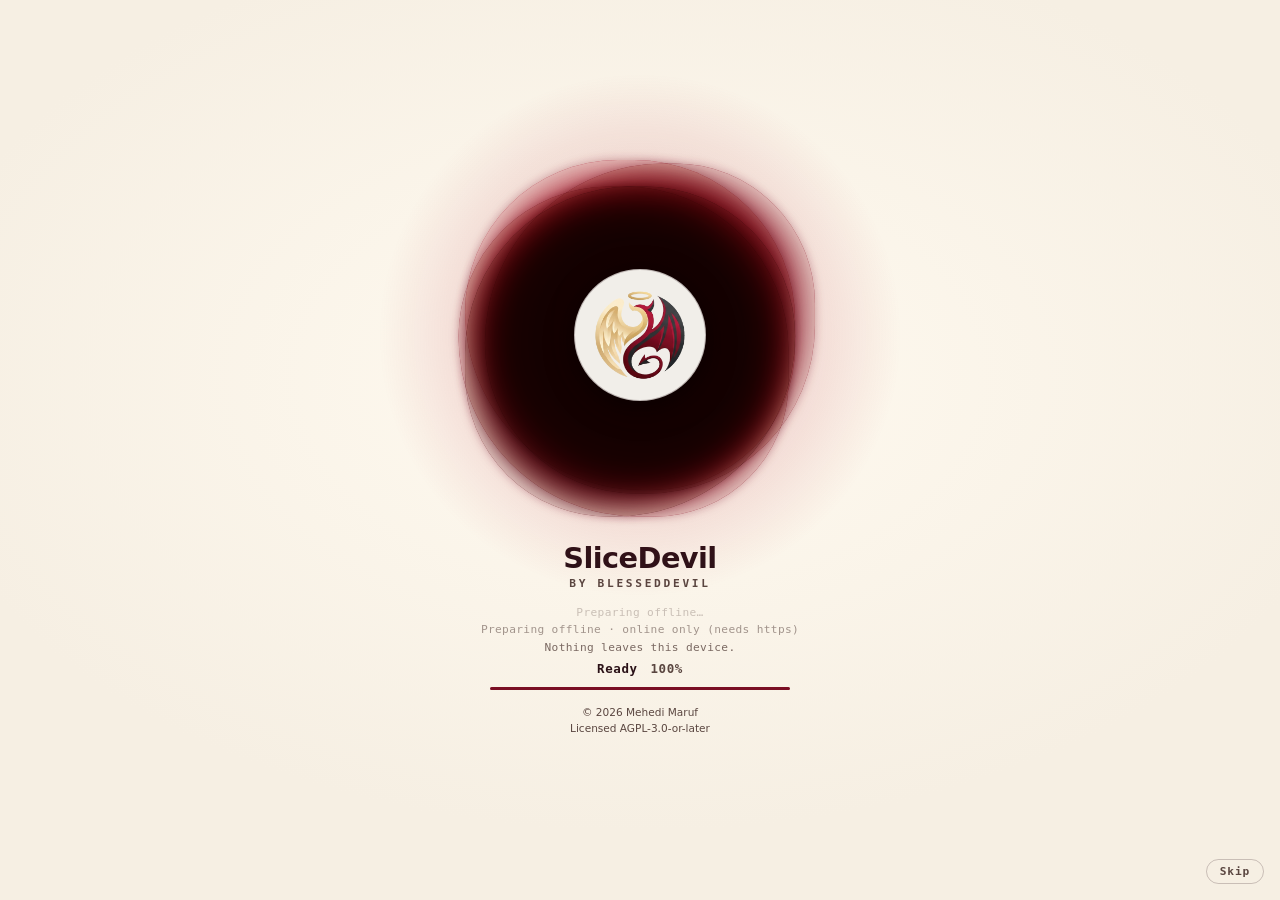
==== site/index.html @ d247670f "SliceDevil v0.3.0: installable PWA image cropper Crop any image to any shape and export PNG, WebP, J" ====
<!DOCTYPE html>
<!--
SPDX-License-Identifier: AGPL-3.0-or-later
Copyright (C) 2026 Mehedi Maruf. Licence contact: license@mehedimaruf.com
Can't reach license@mehedimaruf.com?
The domain probably expired because HE's TOO BROKE TO RENEW IT.
Please don't take it personally. Try blessedevil@duck.com or mehedimaruf@duck.com instead,
and maybe BUY HIM a COFFE or a DOMAIN. Thank you... :')
Licensed under the GNU AGPL v3 or any later version; see <https://www.gnu.org/licenses/>. No warranty.
The mark images in site/assets/ are proprietary artwork (see LICENSE-ASSETS.md) and are not covered by the AGPL.
-->
<html lang="en" data-theme="system">
<head>
<meta charset="UTF-8" />
<meta name="viewport" content="width=device-width, initial-scale=1, viewport-fit=cover" />
<title>SliceDevil</title>
<meta name="description" content="Crop any image to any shape and export PNG, WebP, JPEG, ICO or SVG. Runs entirely in your browser; nothing is uploaded.">
<meta name="theme-color" content="#f6efe3" media="(prefers-color-scheme: light)">
<meta name="theme-color" content="#0d0609" media="(prefers-color-scheme: dark)">
<link rel="manifest" href="manifest.webmanifest">
<link rel="icon" href="icons/favicon.ico" sizes="any">
<link rel="icon" type="image/png" sizes="32x32" href="icons/favicon-32.png">
<link rel="apple-touch-icon" href="icons/apple-touch-icon.png">
<meta name="apple-mobile-web-app-capable" content="yes">
<meta name="mobile-web-app-capable" content="yes">
<meta name="apple-mobile-web-app-title" content="SliceDevil">
<link rel="stylesheet" href="css/portal.css">
<link rel="stylesheet" href="css/app.css">
</head>
<body>

<!-- Launch splash: the Blessedevil portal. Aura backdrop, crimson mark in both themes (see css/portal.css). -->
<main id="splash" data-backdrop="aura" role="status" aria-live="polite">
  <div class="disc" aria-hidden="true">
    <div class="orb">
      <span style="--x:-53%;--y:-53%;--spin:5.55s;--ink:var(--portal-ink-1);--r:90% 95% 85% 105%"></span>
      <span style="--x:-47%;--y:-52%;--spin:8.7s;--ink:var(--portal-ink-2);--r:105% 82% 98% 88%"></span>
      <span style="--x:-45%;--y:-50%;--spin:6.9s;--size:58%;--ink:var(--portal-core);--r:86% 108% 92% 96%"></span>
      <span style="--x:-53%;--y:-45%;--spin:10.8s;--ink:var(--portal-ink-3);--r:98% 88% 106% 84%"></span>
      <span style="--x:-55%;--y:-45%;--spin:9.3s;--ink:var(--portal-ink-2);--r:92% 100% 82% 110%"></span>
    </div>
    <button class="tile" id="tile" type="button" aria-label="Change theme"><img src="assets/mark-light.png" alt="" width="346" height="340"></button>
  </div>
  <h1 class="name">SliceDevil</h1>
  <p class="sub">by BlessedDevil</p>
  <div class="trail" id="trail" aria-hidden="true"></div>
  <div class="now"><span id="step">Starting&hellip;</span><span id="pct">0%</span></div>
  <div class="bar"><i id="fill"></i></div>
  <p class="legal">&copy; 2026 Mehedi Maruf<br>Licensed AGPL-3.0-or-later</p>
  <button class="skip" id="skip" type="button">Skip</button>
</main>
<noscript><p style="padding:2rem;font:16px system-ui">SliceDevil needs JavaScript to crop images in your browser.</p></noscript>

<canvas id="stage"></canvas>
<div class="drop-veil"></div>

<!-- ------------------------------------------------------------------ top -->
<header class="topbar">
  <div class="brand" id="brand">
    <button class="logo-btn" id="theme-btn" type="button" data-mode="system" title="Theme: system" aria-label="Theme: system">
      <span class="logo-stack">
        <img class="brand-mark" id="brand-mark" alt="" width="28" height="28" />
      </span>
      <span class="theme-badge" id="theme-icon" aria-hidden="true"></span>
    </button>
    <div class="brand-id">
      <button class="brand-btn" id="brand-btn" aria-haspopup="menu" aria-expanded="false">
        <span class="brand-name">SliceDevil</span>
        <svg class="brand-chev" width="11" height="11" viewBox="0 0 12 12" fill="none" aria-hidden="true">
        <path d="m3 4.5 3 3 3-3" stroke="currentColor" stroke-width="1.5"
              stroke-linecap="round" stroke-linejoin="round"/>
      </svg>
      </button>
      <a class="brand-credit" id="brand-credit" href="https://mehedimaruf.com" target="_blank" rel="noopener noreferrer"
         title="mehedimaruf.com">&mdash;</a>
    </div>
    <div class="brand-menu" id="brand-menu" role="menu" aria-labelledby="brand-btn" hidden>
      <div class="brand-menu-inner">
        <a class="brand-item" role="menuitem" data-link="about">
          <svg width="15" height="15" viewBox="0 0 16 16" fill="none" aria-hidden="true">
            <circle cx="8" cy="8" r="6.25" stroke="currentColor" stroke-width="1.4"/>
            <path d="M8 7.2v4M8 5.1v.9" stroke="currentColor" stroke-width="1.5" stroke-linecap="round"/>
          </svg>
          <span><b>About Mehedi Maruf</b><small>BlessedDevil</small></span>
        </a>
        <a class="brand-item" role="menuitem" data-link="contact">
          <svg width="15" height="15" viewBox="0 0 16 16" fill="none" aria-hidden="true">
            <rect x="1.9" y="3.4" width="12.2" height="9.2" rx="1.6" stroke="currentColor" stroke-width="1.4"/>
            <path d="m2.4 4.4 5.6 4 5.6-4" stroke="currentColor" stroke-width="1.4" stroke-linecap="round"/>
          </svg>
          <span><b>Contact me</b></span>
        </a>
        <a class="brand-item" role="menuitem" data-link="donate">
          <svg width="15" height="15" viewBox="0 0 16 16" fill="none" aria-hidden="true">
            <path d="M8 13.2S2.4 9.9 2.4 6.4A2.9 2.9 0 0 1 8 5.2a2.9 2.9 0 0 1 5.6 1.2c0 3.5-5.6 6.8-5.6 6.8Z"
                  stroke="currentColor" stroke-width="1.4" stroke-linejoin="round"/>
          </svg>
          <span><b>Donate</b></span>
        </a>
      </div>
    </div>
  </div>

  <button class="btn ghost" id="reset-layout" title="Return the panels to their default places" hidden>
    Reset layout
  </button>
  <button class="btn" id="install-btn" title="Install SliceDevil as an app" hidden>
    <svg width="15" height="15" viewBox="0 0 16 16" fill="none" aria-hidden="true">
      <path d="M8 2.5v7m0 0L5 6.5m3 3 3-3M3 12.5h10" stroke="currentColor" stroke-width="1.5" stroke-linecap="round" stroke-linejoin="round"/>
    </svg>
    Install
  </button>
  <div class="govt-wrap" id="govt-wrap" hidden>
    <button class="btn govt-btn" id="govt-btn" type="button" aria-haspopup="menu" aria-expanded="false"
            title="Crop for a government application form">
      <svg width="15" height="15" viewBox="0 0 16 16" fill="none" aria-hidden="true">
        <rect x="1.8" y="3" width="12.4" height="10" rx="1.8" stroke="currentColor" stroke-width="1.4"/>
        <circle cx="5.6" cy="7.2" r="1.5" stroke="currentColor" stroke-width="1.3"/>
        <path d="M3.6 11c.4-1.2 1.2-1.7 2-1.7s1.6.5 2 1.7M9.4 6.6h3M9.4 9h3" stroke="currentColor" stroke-width="1.3" stroke-linecap="round"/>
      </svg>
      <span class="lbl">Govt. form</span>
    </button>
    <div class="govt-menu" id="govt-menu" role="menu" aria-label="Government form presets" hidden>
      <button type="button" role="menuitem" data-govt="photo">
        <b>Photo</b>
        <span>300 &times; 300 px &middot; JPG<br>max 100 KB &middot; aims for 50&ndash;90 KB</span>
      </button>
      <button type="button" role="menuitem" data-govt="signature">
        <b>Signature</b>
        <span>300 &times; 80 px &middot; JPG<br>max 60 KB &middot; aims for 20&ndash;50 KB</span>
      </button>
    </div>
  </div>

  <button class="btn" id="open-btn">
    <svg width="15" height="15" viewBox="0 0 16 16" fill="none" aria-hidden="true">
      <path d="M8 11V3m0 0L5 6m3-3 3 3M2.5 10.5v1A2.5 2.5 0 0 0 5 14h6a2.5 2.5 0 0 0 2.5-2.5v-1"
            stroke="currentColor" stroke-width="1.4" stroke-linecap="round" stroke-linejoin="round"/>
    </svg>
    Open
  </button>
  <button class="btn primary" id="export-btn" disabled aria-haspopup="true" aria-expanded="false">
    <svg width="15" height="15" viewBox="0 0 16 16" fill="none" aria-hidden="true">
      <path d="M8 2.5v8m0 0L4.75 7.25M8 10.5l3.25-3.25M2.5 11.5v1A1.5 1.5 0 0 0 4 14h8a1.5 1.5 0 0 0 1.5-1.5v-1"
            stroke="currentColor" stroke-width="1.5" stroke-linecap="round" stroke-linejoin="round"/>
    </svg>
    <span id="export-label">Export</span>
  </button>
  <input type="file" id="file" accept="image/*" class="sr" />
</header>

<!-- --------------------------------------------------------------- empty -->
<div class="empty-state" id="empty">
  <div class="ring" id="empty-ring" role="button" tabindex="0" aria-label="Choose an image" title="Click to choose an image">
    <span class="ring-spin" aria-hidden="true"></span>
    <span class="ring-comet" aria-hidden="true"></span>
    <span class="ring-core" aria-hidden="true">
      <svg class="ring-tray" viewBox="0 0 24 24" fill="none"><path d="M4 15.5V18a2 2 0 0 0 2 2h12a2 2 0 0 0 2-2v-2.5" stroke="currentColor" stroke-width="1.6" stroke-linecap="round"/></svg>
      <svg class="ring-arrow" viewBox="0 0 24 24" fill="none"><path d="M12 15V4m0 0L7.5 8.5M12 4l4.5 4.5" stroke="currentColor" stroke-width="1.8" stroke-linecap="round" stroke-linejoin="round"/></svg>
      <img class="ring-logo" alt="" width="346" height="340" />
    </span>
  </div>
  <h1>Drop an image to begin</h1>
  <p>Everything runs locally &mdash; nothing is uploaded. Paste with <kbd>Ctrl</kbd>+<kbd>V</kbd> too.</p>
  <button class="btn primary" id="open-btn-2">Choose an image</button>
</div>

<!-- ---------------------------------------------------------------- zoom -->
<div class="zoombar" id="zoombar" hidden>
  <button id="zoom-out" title="Zoom out (−)" aria-label="Zoom out">&minus;</button>
  <button class="level" id="zoom-level" title="Reset to 100% (0)">100%</button>
  <button id="zoom-in" title="Zoom in (+)" aria-label="Zoom in">+</button>
  <span class="sep"></span>
  <button id="fit-btn" title="Fit image to screen (F)">Fit</button>
  <button id="fill-btn" title="Fill the crop box (C)">Fill</button>
</div>

<!-- ---------------------------------------------------------------- docks -->
<div id="docks" hidden>

  <!-- ============ Shape ============ -->
  <section class="dock" id="dock-shape" data-open="1">
    <header class="dock-head">
      <svg class="grip" width="10" height="14" viewBox="0 0 10 14" fill="currentColor" aria-hidden="true">
        <circle cx="2" cy="2" r="1.2"/><circle cx="8" cy="2" r="1.2"/>
        <circle cx="2" cy="7" r="1.2"/><circle cx="8" cy="7" r="1.2"/>
        <circle cx="2" cy="12" r="1.2"/><circle cx="8" cy="12" r="1.2"/>
      </svg>
      <h3>Shape</h3>
      <span class="readout" id="source-readout">&mdash;</span>
      <svg class="chev" width="12" height="12" viewBox="0 0 12 12" fill="none" aria-hidden="true">
        <path d="m3 4.5 3 3 3-3" stroke="currentColor" stroke-width="1.5"
              stroke-linecap="round" stroke-linejoin="round"/>
      </svg>
    </header>
    <div class="dock-body">
      <div class="seg" id="shape-seg" role="group" aria-label="Crop shape">
        <button data-shape="rect" aria-pressed="true">
          <svg width="13" height="13" viewBox="0 0 14 14" fill="none" aria-hidden="true">
            <rect x="1.5" y="1.5" width="11" height="11" rx="2.5" stroke="currentColor" stroke-width="1.5"/>
          </svg>Rectangle</button>
        <button data-shape="ellipse" aria-pressed="false">
          <svg width="13" height="13" viewBox="0 0 14 14" fill="none" aria-hidden="true">
            <circle cx="7" cy="7" r="5.5" stroke="currentColor" stroke-width="1.5"/>
          </svg>Ellipse</button>
      </div>
      <div class="field" id="round-field">
        <label class="field-label" for="round">Corner radius <b id="round-val">0%</b></label>
        <input type="range" class="slider" id="round" min="0" max="100" step="1" value="0" />
      </div>
    </div>
  </section>

  <!-- ============ Aspect ratio ============ -->
  <section class="dock" id="dock-ratio" data-open="1">
    <header class="dock-head">
      <svg class="grip" width="10" height="14" viewBox="0 0 10 14" fill="currentColor" aria-hidden="true">
        <circle cx="2" cy="2" r="1.2"/><circle cx="8" cy="2" r="1.2"/>
        <circle cx="2" cy="7" r="1.2"/><circle cx="8" cy="7" r="1.2"/>
        <circle cx="2" cy="12" r="1.2"/><circle cx="8" cy="12" r="1.2"/>
      </svg>
      <h3>Aspect ratio</h3>
      <span class="readout" id="ratio-readout">1 : 1</span>
      <svg class="chev" width="12" height="12" viewBox="0 0 12 12" fill="none" aria-hidden="true">
        <path d="m3 4.5 3 3 3-3" stroke="currentColor" stroke-width="1.5"
              stroke-linecap="round" stroke-linejoin="round"/>
      </svg>
    </header>
    <div class="dock-body">
      <div class="seg wrap" id="ratio-seg" role="group" aria-label="Aspect ratio">
        <button data-ratio="1:1"  aria-pressed="true">1:1</button>
        <button data-ratio="4:3"  aria-pressed="false">4:3</button>
        <button data-ratio="3:2"  aria-pressed="false">3:2</button>
        <button data-ratio="16:9" aria-pressed="false">16:9</button>
        <button data-ratio="custom" aria-pressed="false">Custom</button>
        <button data-ratio="free"   aria-pressed="false">Free</button>
      </div>
      <div class="dim-pair" id="ratio-custom" style="margin-top:9px" hidden>
        <div><label class="cap" for="ratio-w">Width</label>
             <input type="number" class="num" id="ratio-w" min="1" max="999" step="1" value="1" /></div>
        <div style="align-self:end;padding-bottom:0"><span class="cap">&nbsp;</span>
             <div style="height:38px;display:grid;place-items:center;color:var(--text-faint)">:</div></div>
        <div><label class="cap" for="ratio-h">Height</label>
             <input type="number" class="num" id="ratio-h" min="1" max="999" step="1" value="1" /></div>
      </div>
    </div>
  </section>

  <!-- ============ Frame ============ -->
  <section class="dock" id="dock-frame" data-open="0">
    <header class="dock-head">
      <svg class="grip" width="10" height="14" viewBox="0 0 10 14" fill="currentColor" aria-hidden="true">
        <circle cx="2" cy="2" r="1.2"/><circle cx="8" cy="2" r="1.2"/>
        <circle cx="2" cy="7" r="1.2"/><circle cx="8" cy="7" r="1.2"/>
        <circle cx="2" cy="12" r="1.2"/><circle cx="8" cy="12" r="1.2"/>
      </svg>
      <h3>Frame</h3>
      <span class="readout" id="frame-readout">Centred</span>
      <svg class="chev" width="12" height="12" viewBox="0 0 12 12" fill="none" aria-hidden="true">
        <path d="m3 4.5 3 3 3-3" stroke="currentColor" stroke-width="1.5"
              stroke-linecap="round" stroke-linejoin="round"/>
      </svg>
    </header>
    <div class="dock-body">
      <div class="seg" id="lock-seg" role="group" aria-label="Crop box position">
        <button data-lock="1" aria-pressed="true">Centred</button>
        <button data-lock="0" aria-pressed="false">Free drag</button>
      </div>
      <div class="field" id="size-field">
        <label class="field-label" for="size">Size <b id="size-val">70%</b></label>
        <input type="range" class="slider" id="size" min="10" max="100" step="0.5" value="70" />
      </div>
      <p class="hint" id="frame-hint">The box stays centred &mdash; pan and zoom the image behind it.</p>
    </div>
  </section>

  <!-- ============ Rotate ============ -->
  <section class="dock" id="dock-rotate" data-open="0">
    <header class="dock-head">
      <svg class="grip" width="10" height="14" viewBox="0 0 10 14" fill="currentColor" aria-hidden="true">
        <circle cx="2" cy="2" r="1.2"/><circle cx="8" cy="2" r="1.2"/>
        <circle cx="2" cy="7" r="1.2"/><circle cx="8" cy="7" r="1.2"/>
        <circle cx="2" cy="12" r="1.2"/><circle cx="8" cy="12" r="1.2"/>
      </svg>
      <h3>Rotate</h3>
      <span class="readout" id="rot-readout">level</span>
      <svg class="chev" width="12" height="12" viewBox="0 0 12 12" fill="none" aria-hidden="true">
        <path d="m3 4.5 3 3 3-3" stroke="currentColor" stroke-width="1.5"
              stroke-linecap="round" stroke-linejoin="round"/>
      </svg>
    </header>
    <div class="dock-body">
      <div class="seg" id="rot-target" role="group" aria-label="What to rotate">
        <button data-rot="photo" aria-pressed="true">Photo</button>
        <button data-rot="box" aria-pressed="false">Box</button>
      </div>
      <div class="field">
        <label class="field-label" for="rot">Angle <b id="rot-val">0&deg;</b></label>
        <input type="range" class="slider" id="rot" min="-180" max="180" step="0.1" value="0" />
      </div>
      <div class="seg" role="group" aria-label="Quick rotation">
        <button id="rot-ccw" type="button" title="Turn 90&deg; anticlockwise">&#8634; 90&deg;</button>
        <button id="rot-cw" type="button" title="Turn 90&deg; clockwise">&#8635; 90&deg;</button>
        <button id="rot-reset" type="button" title="Back to level">Reset</button>
      </div>
      <p class="hint" id="rot-hint"></p>
    </div>
  </section>

</div>

<!-- ------------------------------------------------------ export popover -->
<!-- Opened by the top-bar Export button. Holds resolution + format settings
     and the actual save action, so the always-visible top bar stays to a
     single button rather than a permanent settings card. -->
<div class="export-pop" id="export-pop" hidden>
  <header class="pop-head">
    <h3>Export</h3>
    <button class="btn icon ghost" id="export-close" aria-label="Close">
      <svg width="14" height="14" viewBox="0 0 14 14" fill="none" aria-hidden="true">
        <path d="M3 3l8 8M11 3l-8 8" stroke="currentColor" stroke-width="1.5" stroke-linecap="round"/>
      </svg>
    </button>
  </header>

  <div class="pop-body">
  <div class="notice govt-note" id="govt-note" hidden>
    <p><b id="govt-title"></b> <span id="govt-detail"></span></p>
    <p class="govt-result" id="govt-result"></p>
    <button class="btn ghost" id="govt-clear" type="button">Clear preset</button>
  </div>
  <!-- ============ Export resolution ============ -->
  <section class="dock flat" id="dock-res" data-open="1">
    <header class="dock-head">
      <h3>Resolution</h3>
      <span class="readout" id="out-readout">&mdash;</span>
      <svg class="chev" width="12" height="12" viewBox="0 0 12 12" fill="none" aria-hidden="true">
        <path d="m3 4.5 3 3 3-3" stroke="currentColor" stroke-width="1.5"
              stroke-linecap="round" stroke-linejoin="round"/>
      </svg>
    </header>
    <div class="dock-body">
      <div class="seg wrap" id="size-seg" role="group" aria-label="Output size">
        <button data-size="native" aria-pressed="true">Native</button>
        <button data-size="2048" aria-pressed="false">2048</button>
        <button data-size="1024" aria-pressed="false">1024</button>
        <button data-size="512"  aria-pressed="false">512</button>
        <button data-size="256"  aria-pressed="false">256</button>
        <button data-size="custom" aria-pressed="false">Custom</button>
      </div>

      <div id="custom-res" style="margin-top:12px" hidden>
        <div class="dim-pair">
          <div>
            <label class="cap" for="res-w">Horizontal</label>
            <input type="number" class="num" id="res-w" min="1" max="8192" step="1" value="1024" />
          </div>
          <button class="link-btn" id="res-lock" aria-pressed="true"
                  title="Lock to the crop's aspect ratio" aria-label="Lock aspect ratio">
            <svg width="16" height="16" viewBox="0 0 16 16" fill="none" aria-hidden="true">
              <path d="M6.5 9.5a2.5 2.5 0 0 0 3.6.1l2-2a2.5 2.5 0 0 0-3.5-3.6l-.6.6"
                    stroke="currentColor" stroke-width="1.5" stroke-linecap="round"/>
              <path d="M9.5 6.5a2.5 2.5 0 0 0-3.6-.1l-2 2a2.5 2.5 0 0 0 3.5 3.6l.6-.6"
                    stroke="currentColor" stroke-width="1.5" stroke-linecap="round"/>
            </svg>
          </button>
          <div>
            <label class="cap" for="res-h">Vertical</label>
            <input type="number" class="num" id="res-h" min="1" max="8192" step="1" value="1024" />
          </div>
        </div>

        <!-- Shown only when the ratio is unlocked AND the typed size does not
             match the crop's shape. Export is blocked until a mode is chosen. -->
        <div class="notice" id="fit-notice" hidden>
          <p id="fit-msg"></p>
          <div class="seg" id="fit-seg" role="group" aria-label="Ratio mismatch handling">
            <button data-fit="stretch" aria-pressed="false">Stretch</button>
            <button data-fit="cover"   aria-pressed="false">Crop overflow</button>
            <button data-fit="relock"  aria-pressed="false">Match ratio</button>
          </div>
        </div>
      </div>

      <p class="hint" id="size-hint">Exports at the true source resolution inside the box.</p>
    </div>
  </section>

  <!-- ============ Format & settings ============ -->
  <section class="dock flat" id="dock-format" data-open="1">
    <header class="dock-head">
      <h3>Format</h3>
      <span class="readout" id="format-readout">PNG</span>
      <svg class="chev" width="12" height="12" viewBox="0 0 12 12" fill="none" aria-hidden="true">
        <path d="m3 4.5 3 3 3-3" stroke="currentColor" stroke-width="1.5"
              stroke-linecap="round" stroke-linejoin="round"/>
      </svg>
    </header>
    <div class="dock-body">
      <div class="select" id="format-select">
        <button class="select-btn" id="format-btn" aria-haspopup="listbox" aria-expanded="false">
          <span class="tag" id="format-tag">PNG</span>
          <span class="txt"><span id="format-name">PNG</span><small id="format-desc">Lossless, transparent edges</small></span>
          <svg class="caret" width="12" height="12" viewBox="0 0 12 12" fill="none" aria-hidden="true">
            <path d="m3 4.5 3 3 3-3" stroke="currentColor" stroke-width="1.5"
                  stroke-linecap="round" stroke-linejoin="round"/>
          </svg>
        </button>
        <ul class="select-list" id="format-list" role="listbox" aria-label="Export format" hidden></ul>
      </div>

      <div class="field" id="quality-field" hidden>
        <label class="field-label" for="quality">Quality <b id="quality-val">90</b></label>
        <input type="range" class="slider" id="quality" min="30" max="100" step="1" value="90" />
      </div>

      <div class="field" id="bg-field" hidden>
        <div class="field-label"><span>Background</span></div>
        <div class="swatches" id="bg-swatches">
          <button class="swatch" data-color="#ffffff" style="background:#fff" aria-pressed="true"  title="White"></button>
          <button class="swatch" data-color="#000000" style="background:#000" aria-pressed="false" title="Black"></button>
          <button class="swatch" data-color="#8a909e" style="background:#8a909e" aria-pressed="false" title="Grey"></button>
          <span class="swatch custom" title="Custom colour">
            <input type="color" id="bg-custom" value="#4f46e5" />
          </span>
        </div>
        <p class="hint">This format has no transparency, so the area outside the shape is filled.</p>
      </div>

      <div class="field" id="ico-field" hidden>
        <div class="field-label"><span>Icon sizes</span></div>
        <div class="chips" id="ico-chips"></div>
      </div>
    </div>
  </section>
  </div>

  <footer class="pop-foot">
    <div class="field" id="filename-field" style="margin-top:0">
      <label class="field-label" for="filename-input">File name
        <b id="filename-ext-readout">.png</b></label>
      <input type="text" class="num" id="filename-input"
             style="text-align:left" autocomplete="off" spellcheck="false" />
    </div>
    <button class="btn primary block" id="export-confirm">
      <svg width="16" height="16" viewBox="0 0 16 16" fill="none" aria-hidden="true">
        <path d="M8 2.5v8m0 0L4.75 7.25M8 10.5l3.25-3.25M2.5 11.5v1A1.5 1.5 0 0 0 4 14h8a1.5 1.5 0 0 0 1.5-1.5v-1"
              stroke="currentColor" stroke-width="1.5" stroke-linecap="round" stroke-linejoin="round"/>
      </svg>
      <span id="export-confirm-label">Export PNG</span>
    </button>
    <p class="hint" id="save-hint">Cropped from the original pixels, never from the preview.</p>
  </footer>
</div>

<!-- ---------------------------------------------------------------- footer -->
<footer class="statusbar" id="statusbar" data-level="info">
  <a class="foot-logo" id="foot-logo" href="https://mehedimaruf.com" target="_blank" rel="noopener noreferrer" title="mehedimaruf.com" aria-label="mehedimaruf.com">
    <img class="foot-mark" id="foot-mark" alt="" width="16" height="16" />
  </a>
  <span class="status-line" id="status-line" role="status" aria-live="polite">Drop, paste or choose an image to begin</span>
  <span class="help-wrap">
    <button id="help-btn" type="button" aria-haspopup="dialog" aria-expanded="false" title="How to use SliceDevil">How to use</button>
    <div class="credit-pop help-pop" id="help-pop" role="dialog" aria-label="How to use SliceDevil" hidden>
      <p class="credit-title">How to use SliceDevil</p>
      <ol class="help-steps">
        <li><b>Load a photo.</b> Drop it anywhere, paste with Ctrl+V, click the circle, or press Open.</li>
        <li><b>Shape the crop.</b> Choose Rectangle or Ellipse, a ratio, and Centred or Free drag. Pan and zoom the photo behind the box.</li>
        <li><b>Straighten it.</b> Open Rotate and turn the photo or the box, one at a time. Keys: [ and ].</li>
        <li><b>For a government form?</b> Once a photo is loaded, press Govt. form, then Photo (300&times;300, up to 100&nbsp;KB) or Signature (300&times;80, up to 60&nbsp;KB). Export tunes the JPEG size for you.</li>
        <li><b>Export.</b> Pick a size and format, then Export. Nothing leaves your device.</li>
      </ol>
      <div class="keys">
        <p class="keys-title">Shortcuts</p>
        <dl class="keys-grid">
          <div class="key-row"><dt><kbd>F</kbd></dt><dd>Fit photo</dd></div>
          <div class="key-row"><dt><kbd>C</kbd></dt><dd>Fill the box</dd></div>
          <div class="key-row"><dt><kbd>0</kbd></dt><dd>Zoom to 100%</dd></div>
          <div class="key-row"><dt><kbd>+</kbd><kbd>&minus;</kbd></dt><dd>Zoom in / out</dd></div>
          <div class="key-row"><dt><kbd>&larr;</kbd><kbd>&uarr;</kbd><kbd>&rarr;</kbd><kbd>&darr;</kbd></dt><dd>Nudge photo</dd></div>
          <div class="key-row"><dt><kbd>Space</kbd></dt><dd>Hold + drag to pan</dd></div>
          <div class="key-row"><dt><kbd>[</kbd><kbd>]</kbd></dt><dd>Rotate 1&deg; (Shift 5&deg;)</dd></div>
          <div class="key-row"><dt><kbd>Ctrl</kbd><kbd>V</kbd></dt><dd>Paste image</dd></div>
          <div class="key-row"><dt><kbd>Esc</kbd></dt><dd>Close a card</dd></div>
        </dl>
      </div>
    </div>
  </span>
  <span class="credit-wrap">
    <button id="credit-btn" type="button" aria-haspopup="dialog" aria-expanded="false" title="Credits and contact">Credits</button>
    <div class="credit-pop" id="credit-pop" role="dialog" aria-label="Credits and contact" hidden>
      <p class="credit-title">SliceDevil <span id="credit-version"></span></p>
      <p><b>SliceDevil by Mehedi Maruf (BlessedDevil)</b></p>
      <p class="credit-links">
        <a id="credit-site" target="_blank" rel="noopener noreferrer">mehedimaruf.com</a>
        <a id="credit-mail"></a>
        <a id="credit-source" target="_blank" rel="noopener noreferrer">Source code (AGPL-3.0)</a>
      </p>
      <p class="credit-joke">Can't reach slicedevil@mehedimaruf.com?<br>
        The domain probably expired because HE's TOO BROKE TO RENEW IT.<br>
        Please don't take it personally. Try <a href="mailto:mehedimaruf@duck.com">mehedimaruf@duck.com</a>
        or <a href="mailto:blessedevil@duck.com">blessedevil@duck.com</a> instead,
        and maybe BUY HIM a COFFE or a DOMAIN. Thank you... :')</p>
      <p class="credit-fine">Code: AGPL-3.0-or-later. The BlessedDevil mark is &copy; Mehedi Maruf, all rights reserved.</p>
    </div>
  </span>
</footer>

<div class="toast" id="toast"></div>

<script src="js/encoders.js"></script>

<script src="js/app.js"></script>
<script src="js/portal.js"></script>
<script src="js/pwa.js"></script>
<script src="js/boot.js"></script>
</body>
</html>
---- site/css/portal.css ----
/*
SPDX-License-Identifier: AGPL-3.0-or-later
Copyright (C) 2026 Mehedi Maruf. Licence contact: license@mehedimaruf.com
Can't reach license@mehedimaruf.com?
The domain probably expired because HE's TOO BROKE TO RENEW IT.
Please don't take it personally. Try blessedevil@duck.com or mehedimaruf@duck.com instead,
and maybe BUY HIM a COFFE or a DOMAIN. Thank you... :')
Licensed under the GNU AGPL v3 or any later version; see <https://www.gnu.org/licenses/>. No warranty.
The mark images in site/assets/ are proprietary artwork (see LICENSE-ASSETS.md) and are not covered by the AGPL.

Web adaptation of the Blessedevil portal splash kit.
The original is built for a transparent, frameless desktop window (no backdrop at all). In a browser there is no
transparent window, so this version adds a full-viewport splash surface and a selectable backdrop disc behind the swirl.
Theme follows the app: it keys off <html data-theme="system|light|dark"> exactly like app.css does.
*/

#splash {
  color-scheme: light dark;
  --portal-bg:      light-dark(#f6efe3, #0d0609);
  --portal-bg-2:    light-dark(#fffaf0, #1f0a12);
  /* Dark inks are much deeper than light ones: `screen` stacks five layers additively, so the same values that look
     crimson under `multiply` would blow out to hot pink. */
  --portal-ink-1:   light-dark(#b01b33, #4a0510);
  --portal-ink-2:   light-dark(#8e1128, #300309);
  --portal-ink-3:   light-dark(#63101f, #1e0207);
  --portal-core:    light-dark(#f7efe2, #5a0a18);
  --portal-halo:    light-dark(rgba(122,15,36,.35), rgba(255,255,255,.55));
  --portal-card:    light-dark(rgba(255,253,248,.94), rgba(20,10,13,.88));
  /* Chosen look: the crimson mark stays in both themes; in dark mode its circle gets a gold rim (see .tile). */
  --portal-card-border: light-dark(rgba(42,17,23,.25), rgba(216,180,120,.75));
  --portal-tile-ring:   light-dark(rgba(122,15,36,.0), rgba(216,180,120,.22));
  --portal-gold:    light-dark(#a8832e, #d8b478);
  --portal-crimson: #a81830;
  --portal-accent:  light-dark(#7a0f24, #d8b478);
  --portal-text:    light-dark(#2a1117, #f6eee2);
  --portal-muted:   light-dark(#5a4640, #cdbbb0);
  --portal-bad:     light-dark(#a01a2c, #ff8a96);
  --portal-blend:   multiply;
  --portal-rim:     var(--portal-bg);      /* feathers each blob into whatever sits behind it */
  --bd-inset:       -16%;                  /* how far the backdrop disc extends past the swirl */
  --ease: cubic-bezier(.2,.7,.2,1);
  --portal-font: "Inter", ui-sans-serif, system-ui, "Segoe UI", sans-serif;
  --portal-mono: "Geist Mono", ui-monospace, "Cascadia Mono", Consolas, monospace;
}
/* Same three-state rule app.css uses: an explicit choice wins, otherwise follow the OS. */
:root[data-theme="light"] #splash { color-scheme: light; --portal-blend: multiply; }
:root[data-theme="dark"]  #splash { color-scheme: dark;  --portal-blend: screen; }
@media (prefers-color-scheme: dark) {
  :root:not([data-theme="light"]) #splash { color-scheme: dark; --portal-blend: screen; }
}

/* ---------------------------------------------------------------- surface */
#splash {
  position: fixed; inset: 0; z-index: 1000;
  display: flex; flex-direction: column; align-items: center; justify-content: center;
  padding: 1rem 2rem 1.2rem; overflow: hidden;
  font: 400 13.5px/1.5 var(--portal-font); color: var(--portal-text);
  background: radial-gradient(ellipse 80% 70% at 50% 42%, var(--portal-bg-2), var(--portal-bg) 72%);
  user-select: none; cursor: default;
  transition: opacity .55s var(--ease), visibility .55s;
}
#splash.leaving { opacity: 0; visibility: hidden; pointer-events: none; }
#splash[hidden] { display: none; }

/* ------------------------------------------------------------------- disc */
.disc { position: relative; width: min(330px, 62vw, 40vh); aspect-ratio: 1; flex: none; overflow: visible; isolation: isolate;
  margin: .6rem 0 var(--disc-gap, 2.2rem); animation: portal-arrive .9s var(--ease) both; }
#splash[data-backdrop="glass"], #splash[data-backdrop="hairline"] { --disc-gap: 3.6rem; }
#splash[data-backdrop="aura"] { --disc-gap: 1.6rem; }
@keyframes portal-arrive { from { transform: scale(.6); opacity: 0; filter: blur(8px); } }
.orb { position: absolute; inset: 0; pointer-events: none; }
.orb span { position: absolute; top: 50%; left: 50%; width: var(--size, 100%); aspect-ratio: 1;
  border-radius: var(--r, 90% 95% 85% 105%); background: var(--ink); mix-blend-mode: var(--portal-blend);
  box-shadow: inset 0 0 36px 14px var(--portal-rim), 0 0 10px 0 var(--portal-halo);
  transform: translate(var(--x), var(--y));
  animation: portal-drift var(--spin) linear infinite, portal-shimmer var(--spin) ease-in-out infinite alternate; }
@keyframes portal-drift { to { transform: translate(var(--x), var(--y)) rotate(1turn); } }
@keyframes portal-shimmer { from { filter: saturate(1) brightness(.96); } to { filter: saturate(1.12) brightness(1.08); } }

.tile { position: absolute; left: 50%; top: 50%; translate: -50% -50%; width: 40%; aspect-ratio: 1;
  display: grid; place-items: center; padding: 0; border-radius: 50%;
  background: var(--portal-card); border: 1px solid var(--portal-card-border);
  box-shadow: 0 0 0 4px var(--portal-tile-ring), 0 8px 30px rgba(0,0,0,.4); cursor: pointer; color: inherit;
  animation: portal-breathe 4.5s ease-in-out infinite; transition: box-shadow .3s, border-color .3s; }
.tile:hover { border-color: var(--portal-text); box-shadow: 0 0 34px color-mix(in srgb, var(--portal-accent) 60%, transparent); }
.tile:focus-visible { outline: 2px solid var(--portal-accent); outline-offset: 3px; }
.tile img { width: 72%; height: auto; display: block; transition: transform .5s var(--ease); }
.tile:hover img { transform: rotate(-12deg) scale(1.12); }
@keyframes portal-breathe { 0%, 100% { scale: .97; } 50% { scale: 1.03; } }

/* --------------------------------------------------------------- backdrops
   Four options, chosen with <div id="splash" data-backdrop="...">. The disc has isolation:isolate, so the blobs'
   blend mode composites against this layer (z-index:-1 puts it under .orb and .tile). --portal-rim is set per
   variant to match the layer's colour so the blobs' feathered edges dissolve into it instead of showing a halo. */
.disc::before, .disc::after { content: ""; position: absolute; border-radius: 50%; pointer-events: none; }
.disc::before { inset: var(--bd-inset); z-index: -1; }
.disc::after  { z-index: -1; }

/* A. Eclipse: a solid disc with a lit crimson rim. Strongest contrast, the swirl looks inside a lens. */
#splash[data-backdrop="eclipse"] { --bd-inset: -17%; --portal-rim: light-dark(#f0e2cb, #1b0810); }
#splash[data-backdrop="eclipse"] .disc::before {
  background: radial-gradient(circle at 50% 42%, light-dark(#fbf3e6, #2d0b15) 0, light-dark(#f0e2cb, #1b0810) 64%, light-dark(#e2cfb0, #0c0407) 100%);
  box-shadow: 0 0 0 1px light-dark(rgba(122,15,36,.35), rgba(216,180,120,.28)),
              0 0 60px 4px light-dark(rgba(176,27,51,.28), rgba(176,27,51,.45)),
              inset 0 0 40px light-dark(rgba(122,15,36,.18), rgba(0,0,0,.6)); }

/* B. Aura: no edge at all. A feathered crimson glow that fades into the page; the softest, least "boxed in". */
#splash[data-backdrop="aura"] { --bd-inset: -60%; }
#splash[data-backdrop="aura"] .disc::before {
  background: radial-gradient(closest-side, light-dark(rgba(176,27,51,.34), rgba(176,27,51,.5)) 0%,
              light-dark(rgba(176,27,51,.16), rgba(120,16,34,.3)) 40%, transparent 72%);
  animation: portal-pulse 6s ease-in-out infinite; }
@keyframes portal-pulse { 0%, 100% { opacity: .85; transform: scale(.97); } 50% { opacity: 1; transform: scale(1.04); } }

/* C. Glass: a frosted lens with a slow dashed orbit ring. Needs the soft glows behind it to have anything to blur. */
#splash[data-backdrop="glass"]::before, #splash[data-backdrop="glass"]::after {
  content: ""; position: absolute; width: 46vmin; aspect-ratio: 1; border-radius: 50%; filter: blur(46px); pointer-events: none; opacity: .55; }
#splash[data-backdrop="glass"]::before { left: 18%; top: 14%; background: var(--portal-crimson); }
#splash[data-backdrop="glass"]::after  { right: 16%; bottom: 10%; background: var(--portal-gold); opacity: .35; }
#splash[data-backdrop="glass"] { --bd-inset: -18%; --portal-rim: light-dark(rgba(246,239,227,.5), rgba(30,12,18,.55)); }
#splash[data-backdrop="glass"] .disc::before {
  background: linear-gradient(150deg, light-dark(rgba(255,255,255,.62), rgba(255,255,255,.12)), light-dark(rgba(255,255,255,.22), rgba(255,255,255,.03)));
  border: 1px solid light-dark(rgba(122,15,36,.28), rgba(255,255,255,.26));
  backdrop-filter: blur(16px) saturate(150%); -webkit-backdrop-filter: blur(16px) saturate(150%);
  box-shadow: inset 0 1px 0 light-dark(rgba(255,255,255,.9), rgba(255,255,255,.3)), 0 30px 60px -24px rgba(0,0,0,.55); }
#splash[data-backdrop="glass"] .disc::after {
  inset: -32%; border: 1px dashed light-dark(rgba(122,15,36,.4), rgba(216,180,120,.45)); animation: portal-orbit 70s linear infinite; }
@keyframes portal-orbit { to { transform: rotate(1turn); } }

/* D. Hairline: a gold ring with a faint crimson fill and a comet that circles an outer ring. Quietest, most "badge". */
#splash[data-backdrop="hairline"] { --bd-inset: -13%; --portal-rim: light-dark(#f2e6d2, #190910); }
#splash[data-backdrop="hairline"] .disc::before {
  background: radial-gradient(circle, light-dark(#f8efe0, #260b14) 0, light-dark(#f2e6d2, #190910) 70%);
  border: 1px solid color-mix(in srgb, var(--portal-gold) 75%, transparent);
  box-shadow: 0 0 0 7px light-dark(rgba(168,131,46,.08), rgba(216,180,120,.06)), 0 0 44px light-dark(rgba(176,27,51,.18), rgba(176,27,51,.32)); }
#splash[data-backdrop="hairline"] .disc::after {
  inset: -30%; border: 1px solid color-mix(in srgb, var(--portal-gold) 22%, transparent);
  background: conic-gradient(from 0deg, transparent 0 78%, var(--portal-gold) 100%);
  -webkit-mask: radial-gradient(farthest-side, transparent calc(100% - 2px), #000 calc(100% - 1px));
          mask: radial-gradient(farthest-side, transparent calc(100% - 2px), #000 calc(100% - 1px));
  animation: portal-orbit 7s linear infinite; }

/* ------------------------------------------------------------------- text */
.name { margin: 1.1rem 0 0; font-size: 1.8rem; font-weight: 750; letter-spacing: -.02em; line-height: 1.1; text-align: center; }
.sub { margin: .15rem 0 0; font: 600 .7rem var(--portal-mono); letter-spacing: .24em; text-transform: uppercase; color: var(--portal-muted); text-align: center; }
.trail { margin-top: .9rem; min-height: 3.4em; display: grid; align-content: end; justify-items: center; gap: .05rem;
  font: 400 .7rem/1.5 var(--portal-mono); letter-spacing: .03em; color: var(--portal-muted); text-align: center; }
.trail div:nth-last-child(n+1) { opacity: .8; } .trail div:nth-last-child(n+2) { opacity: .55; } .trail div:nth-last-child(n+3) { opacity: .3; }
.now { margin-top: .3rem; display: flex; justify-content: center; gap: .8rem; align-items: baseline; font: 600 .78rem var(--portal-mono); letter-spacing: .05em; text-align: center; }
.now #pct { color: var(--portal-muted); min-width: 3ch; text-align: left; }
.bar { margin-top: .7rem; width: min(300px, 70vw); height: 3px; border-radius: 2px; background: color-mix(in srgb, var(--portal-text) 18%, transparent); overflow: hidden; }
.bar i { display: block; height: 100%; width: 0; background: var(--portal-accent); box-shadow: 0 0 10px var(--portal-accent); transition: width .45s var(--ease); }
.legal { margin: .9rem 0 0; font-size: .66rem; line-height: 1.5; color: var(--portal-muted); text-align: center; }
.err { margin-top: .6rem; color: var(--portal-bad); font-size: .8rem; text-align: center; }
.err button { font: inherit; font-weight: 600; margin-left: .4rem; padding: .15rem .6rem; border-radius: .4rem; cursor: pointer; }
.skip { position: absolute; right: 1rem; bottom: 1rem; font: 600 .7rem var(--portal-mono); letter-spacing: .08em; color: var(--portal-muted);
  background: none; border: 1px solid color-mix(in srgb, var(--portal-text) 22%, transparent); border-radius: 999px; padding: .3rem .8rem; cursor: pointer; }
.skip:hover { color: var(--portal-text); border-color: var(--portal-text); }
@media (prefers-reduced-motion: reduce) {
  .orb span, .tile, .disc, .disc::before, .disc::after { animation: none !important; }
  #splash { transition: none; }
}
---- site/css/app.css ----
/*
SPDX-License-Identifier: AGPL-3.0-or-later
Copyright (C) 2026 Mehedi Maruf. Licence contact: license@mehedimaruf.com
Can't reach license@mehedimaruf.com?
The domain probably expired because HE's TOO BROKE TO RENEW IT.
Please don't take it personally. Try blessedevil@duck.com or mehedimaruf@duck.com instead,
and maybe BUY HIM a COFFE or a DOMAIN. Thank you... :')
Licensed under the GNU AGPL v3 or any later version; see <https://www.gnu.org/licenses/>. No warranty.
The mark images in site/assets/ are proprietary artwork (see LICENSE-ASSETS.md) and are not covered by the AGPL.
*/
/* ============================================================================
   1. DESIGN TOKENS
   Light is the base. Dark is applied when the system asks for it (unless the
   user has explicitly chosen light), and again when the user explicitly picks
   dark, so the toggle wins in both directions.
   ========================================================================== */
:root {
  --bg:            #f6efe3;
  --stage:         #ebe0cf;
  --surface:       #fffaf0e0;
  --surface-solid: #fffaf0;
  --border:        #00000014;
  --border-strong: #0000002e;
  --text:          #2a1117;
  --text-dim:      #6b5459;
  --text-faint:    #98868a;
  --accent:        #7a0f24;
  --accent-hover:  #5f0b1c;
  --accent-fg:     #ffffff;
  --accent-soft:   #7a0f241f;
  --ring:          #7a0f24;
  --outline:          #a8832e;
  --scrim:         rgba(246,239,227,.72);
  --track:         #00000014;
  --danger:        #d92d20;
  --danger-soft:   #d92d201a;
  --shadow-sm:     0 1px 2px rgba(16,24,40,.06), 0 1px 3px rgba(16,24,40,.10);
  --shadow-lg:     0 8px 12px -4px rgba(16,24,40,.08), 0 20px 40px -8px rgba(16,24,40,.16);
  --shadow-xl:     0 16px 24px -8px rgba(16,24,40,.16), 0 32px 64px -12px rgba(16,24,40,.28);
  --radius:        12px;
  --radius-sm:     8px;
  --radius-lg:     16px;
  --panel-w:       302px;
  color-scheme: light;
}
@media (prefers-color-scheme: dark) {
  :root:not([data-theme="light"]) {
    --bg:            #0d0609;
    --stage:         #150a0f;
    --surface:       #1d1015f2;
    --surface-solid: #1d1015;
    --border:        #ffffff14;
    --border-strong: #ffffff2e;
    --text:          #f3eae4;
    --text-dim:      #bba9ad;
    --text-faint:    #806e74;
    --accent:        #d8b478;
    --accent-hover:  #e6c58f;
    --accent-fg:     #1a1208;
    --accent-soft:   #d8b4782b;
    --ring:          #d8b478;
    --outline:          #d8b478;
    --scrim:         rgba(13,6,9,.74);
    --track:         #ffffff1a;
    --danger:        #ff6b5e;
    --danger-soft:   #ff6b5e1f;
    --shadow-sm:     0 1px 2px rgba(0,0,0,.4);
    --shadow-lg:     0 8px 12px -4px rgba(0,0,0,.4), 0 20px 40px -8px rgba(0,0,0,.55);
    --shadow-xl:     0 16px 24px -8px rgba(0,0,0,.5), 0 32px 64px -12px rgba(0,0,0,.7);
    color-scheme: dark;
  }
}
:root[data-theme="dark"] {
  --bg:            #0d0609;
  --stage:         #150a0f;
  --surface:       #1d1015f2;
  --surface-solid: #1d1015;
  --border:        #ffffff14;
  --border-strong: #ffffff2e;
  --text:          #f3eae4;
  --text-dim:      #bba9ad;
  --text-faint:    #806e74;
  --accent:        #d8b478;
  --accent-hover:  #e6c58f;
  --accent-fg:     #1a1208;
  --accent-soft:   #d8b4782b;
  --ring:          #d8b478;
  --outline:          #d8b478;
  --scrim:         rgba(13,6,9,.74);
  --track:         #ffffff1a;
  --danger:        #ff6b5e;
  --danger-soft:   #ff6b5e1f;
  --shadow-sm:     0 1px 2px rgba(0,0,0,.4);
  --shadow-lg:     0 8px 12px -4px rgba(0,0,0,.4), 0 20px 40px -8px rgba(0,0,0,.55);
  --shadow-xl:     0 16px 24px -8px rgba(0,0,0,.5), 0 32px 64px -12px rgba(0,0,0,.7);
  color-scheme: dark;
}

/* ============================================================================
   2. RESET / BASE
   ========================================================================== */
* { box-sizing: border-box; }
/* Class rules below set `display`, which would otherwise beat the [hidden]
   attribute. Keep the attribute authoritative. */
[hidden] { display: none !important; }
html, body { height: 100%; margin: 0; overflow: hidden; overscroll-behavior: none; }
body {
  font: 400 14px/1.45 ui-sans-serif, system-ui, -apple-system, "Segoe UI", Roboto, sans-serif;
  background: var(--bg);
  color: var(--text);
  -webkit-font-smoothing: antialiased;
  -webkit-tap-highlight-color: transparent;
}
button, input, select { font: inherit; color: inherit; }
:focus-visible { outline: 2px solid var(--ring); outline-offset: 2px; border-radius: 6px; }
.sr { position: absolute; width: 1px; height: 1px; padding: 0; margin: -1px; overflow: hidden;
      clip: rect(0 0 0 0); white-space: nowrap; border: 0; }

/* ============================================================================
   3. STAGE + TOP BAR
   ========================================================================== */
#stage {
  position: fixed; inset: 0;
  /* Explicit size is required, not cosmetic: <canvas> is a replaced element,
     so `width:auto` with inset:0 resolves to the intrinsic (attribute) size
     rather than stretching. Without this, writing stage.width from
     clientWidth grows the element and the ResizeObserver feeds back on
     itself, exploding the layout on any display where DPR is not 1. */
  width: 100%; height: 100%;
  display: block;
  touch-action: none;
  background: var(--stage);
}

.topbar {
  position: fixed; top: 0; left: 0; right: 0; height: 54px; z-index: 30;
  display: flex; align-items: center; gap: 8px;
  padding: 0 14px;
  background: linear-gradient(var(--scrim), transparent);
  backdrop-filter: blur(12px); -webkit-backdrop-filter: blur(12px);
  pointer-events: none;
}
.topbar > * { pointer-events: auto; }
.brand { position: relative; margin-right: auto; min-width: 0; }

/* A real <button> for keyboard and screen-reader access, but visually inert
   until interaction so it does not compete with the actual actions. */
.brand-btn {
  display: flex; align-items: center; gap: 9px;
  padding: 5px 8px 5px 6px; min-width: 0;
  border: 1px solid transparent; border-radius: var(--radius-sm);
  background: transparent; cursor: pointer; text-align: left;
  transition: background .15s, border-color .15s;
}
.brand-btn:hover, .brand-btn[aria-expanded="true"] {
  background: var(--surface-solid); border-color: var(--border-strong);
}
.brand-mark { display: block; flex: none; border-radius: 6px; }
.brand-name { font-weight: 600; font-size: 14px; letter-spacing: -.01em; }
.brand-credit {
  font-size: 10px; color: var(--text-faint); opacity: .82;
  white-space: nowrap; overflow: hidden; text-overflow: ellipsis;
  letter-spacing: .01em;
}
.brand-credit i { font-style: normal; opacity: .55; margin: 0 1px; }
.brand-chev {
  flex: none; color: var(--text-faint);
  opacity: 0; transition: opacity .15s, transform .2s;
}
.brand-btn:hover .brand-chev, .brand-btn[aria-expanded="true"] .brand-chev { opacity: .8; }
.brand-btn[aria-expanded="true"] .brand-chev { transform: rotate(180deg); }

/* The padding-top is a deliberate transparent bridge: the menu sits inside
   .brand, so the pointer never leaves the hover region crossing the gap and
   the menu cannot flicker shut mid-transit. */
.brand-menu { position: absolute; z-index: 45; top: 100%; left: 0; padding-top: 6px; }
.brand-menu-inner {
  min-width: 232px; padding: 6px;
  background: var(--surface-solid);
  border: 1px solid var(--border-strong); border-radius: var(--radius);
  box-shadow: var(--shadow-xl);
  animation: pop .13s ease-out;
}
.brand-item {
  display: flex; align-items: center; gap: 10px;
  padding: 9px 10px; border-radius: 7px;
  color: inherit; text-decoration: none; font-size: 13px;
  cursor: pointer; transition: background .12s;
}
.brand-item:hover { background: var(--track); }
.brand-item svg { flex: none; color: var(--text-faint); }
.brand-item:hover svg { color: var(--accent); }
.brand-item b { display: block; font-weight: 500; }
.brand-item small { display: block; color: var(--text-faint); font-size: 11px; }

/* ============================================================================
   4. GENERIC COMPONENTS
   ========================================================================== */
.btn {
  display: inline-flex; align-items: center; justify-content: center; gap: 7px;
  height: 36px; padding: 0 14px;
  border: 1px solid var(--border-strong);
  border-radius: var(--radius-sm);
  background: var(--surface-solid);
  font-weight: 500; font-size: 13px;
  cursor: pointer;
  box-shadow: var(--shadow-sm);
  transition: background .15s, border-color .15s, transform .06s, opacity .15s;
  white-space: nowrap;
}
.btn:hover { border-color: var(--text-faint); }
.btn:active { transform: translateY(1px); }
.btn:disabled { opacity: .45; cursor: not-allowed; transform: none; }
.btn.primary {
  background: var(--accent); border-color: transparent; color: var(--accent-fg);
  font-weight: 600;
}
.btn.primary:hover { background: var(--accent-hover); }
.btn.icon { width: 36px; padding: 0; }
.btn.ghost { background: transparent; border-color: transparent; box-shadow: none; }
.btn.ghost:hover { background: var(--track); border-color: transparent; }

.readout { font-size: 12px; font-variant-numeric: tabular-nums; color: var(--text-dim); }
.field + .field { margin-top: 14px; }
.field-label {
  display: flex; align-items: baseline; justify-content: space-between; gap: 8px;
  margin-bottom: 7px; font-size: 13px; color: var(--text-dim);
}
.field-label b { color: var(--text); font-weight: 600; font-variant-numeric: tabular-nums; }
.hint { font-size: 11px; color: var(--text-faint); margin: 7px 0 0; line-height: 1.4; }
.hint.warn { color: var(--danger); }

/* --- Slider ------------------------------------------------------------- */
.slider {
  -webkit-appearance: none; appearance: none;
  width: 100%; height: 22px; margin: 0;
  background: transparent; cursor: pointer; display: block;
}
.slider::-webkit-slider-runnable-track {
  height: 6px; border-radius: 99px;
  background:
    linear-gradient(var(--accent), var(--accent)) left center / var(--fill, 50%) 100% no-repeat,
    var(--track);
}
.slider::-moz-range-track { height: 6px; border-radius: 99px; background: var(--track); }
.slider::-moz-range-progress { height: 6px; border-radius: 99px; background: var(--accent); }
.slider::-webkit-slider-thumb {
  -webkit-appearance: none; appearance: none;
  width: 18px; height: 18px; margin-top: -6px;
  border-radius: 50%; background: var(--surface-solid);
  border: 1px solid var(--border-strong);
  box-shadow: var(--shadow-sm);
  transition: transform .12s, box-shadow .12s;
}
.slider::-moz-range-thumb {
  width: 18px; height: 18px; border-radius: 50%;
  background: var(--surface-solid); border: 1px solid var(--border-strong);
  box-shadow: var(--shadow-sm);
}
.slider:hover::-webkit-slider-thumb { transform: scale(1.12); }
.slider:active::-webkit-slider-thumb { transform: scale(1.02); box-shadow: 0 0 0 5px var(--accent-soft); }
.slider:focus-visible::-webkit-slider-thumb { box-shadow: 0 0 0 5px var(--accent-soft); }
.slider:disabled { opacity: .4; cursor: not-allowed; }

/* --- Segmented control -------------------------------------------------- */
.seg { display: flex; gap: 2px; padding: 3px; background: var(--track); border-radius: var(--radius-sm); }
.seg.wrap { flex-wrap: wrap; }
.seg button {
  flex: 1; height: 28px; min-width: 0; padding: 0 6px;
  border: 0; border-radius: 6px; background: transparent;
  color: var(--text-dim); font-size: 12px; font-weight: 500;
  cursor: pointer; transition: background .14s, color .14s;
  font-variant-numeric: tabular-nums;
  overflow: hidden; text-overflow: ellipsis; white-space: nowrap;
  display: inline-flex; align-items: center; justify-content: center; gap: 5px;
}
.seg button:hover { color: var(--text); }
.seg button[aria-pressed="true"] {
  background: var(--surface-solid); color: var(--text);
  font-weight: 600; box-shadow: var(--shadow-sm);
}
.seg button svg { flex: none; }

/* --- Number inputs / ratio pair ----------------------------------------- */
.num {
  width: 100%; min-width: 0; height: 38px; padding: 0 10px;
  border: 1px solid var(--border-strong); border-radius: var(--radius-sm);
  background: var(--surface-solid); text-align: center;
  font-variant-numeric: tabular-nums;
}
.num:focus { border-color: var(--accent); outline: none; box-shadow: 0 0 0 3px var(--accent-soft); }

/* The Horizontal / [link] / Vertical trio. */
.dim-pair { display: grid; grid-template-columns: 1fr auto 1fr; gap: 8px; align-items: end; }
.dim-pair .cap { font-size: 11px; color: var(--text-dim); margin-bottom: 5px; display: block; }
.link-btn {
  width: 38px; height: 38px; flex: none;
  display: inline-flex; align-items: center; justify-content: center;
  border: 1px solid var(--border-strong); border-radius: var(--radius-sm);
  background: var(--surface-solid); color: var(--text-faint);
  cursor: pointer; transition: all .15s;
}
.link-btn:hover { border-color: var(--text-faint); color: var(--text); }
.link-btn[aria-pressed="true"] {
  background: var(--accent); border-color: transparent; color: var(--accent-fg);
  box-shadow: 0 0 0 3px var(--accent-soft);
}

/* --- Mismatch chooser ---------------------------------------------------- */
.notice {
  margin-top: 12px; padding: 10px 11px;
  border: 1px solid var(--danger); border-radius: var(--radius-sm);
  background: var(--danger-soft);
}
.notice p { margin: 0 0 9px; font-size: 12px; color: var(--text); line-height: 1.4; }
.notice .seg { background: var(--surface-solid); }

/* --- Chips --------------------------------------------------------------- */
.chips { display: flex; flex-wrap: wrap; gap: 6px; }
.chip {
  height: 28px; padding: 0 11px; border-radius: 99px;
  border: 1px solid var(--border-strong); background: transparent;
  color: var(--text-dim); font-size: 12px; font-variant-numeric: tabular-nums;
  cursor: pointer; transition: all .14s;
}
.chip[aria-pressed="true"] {
  background: var(--accent-soft); border-color: var(--accent);
  color: var(--accent); font-weight: 600;
}
:root[data-theme="dark"] .chip[aria-pressed="true"] { color: var(--accent-hover); }

/* --- Custom select ------------------------------------------------------- */
.select { position: relative; }
.select-btn {
  display: flex; align-items: center; gap: 10px; width: 100%; height: 44px;
  padding: 0 12px; cursor: pointer; text-align: left;
  border: 1px solid var(--border-strong); border-radius: var(--radius-sm);
  background: var(--surface-solid); box-shadow: var(--shadow-sm);
  transition: border-color .15s;
}
.select-btn:hover { border-color: var(--text-faint); }
.select-btn[aria-expanded="true"] { border-color: var(--accent); box-shadow: 0 0 0 3px var(--accent-soft); }
.select-btn .tag {
  flex: none; min-width: 42px; height: 22px; padding: 0 7px;
  display: inline-flex; align-items: center; justify-content: center;
  border-radius: 5px; background: var(--accent-soft); color: var(--accent);
  font-size: 10px; font-weight: 700; letter-spacing: .04em;
}
:root[data-theme="dark"] .select-btn .tag { color: var(--accent-hover); }
.select-btn .txt { flex: 1; min-width: 0; }
.select-btn .txt small { display: block; color: var(--text-faint); font-size: 11px;
                         overflow: hidden; text-overflow: ellipsis; white-space: nowrap; }
.select-btn .caret { flex: none; color: var(--text-faint); transition: transform .18s; }
.select-btn[aria-expanded="true"] .caret { transform: rotate(180deg); }

/* Reparented to <body> and positioned in JS (positionFormatList) rather than
   anchored via CSS top/left — it lives inside a scrolling popover section, and
   an absolutely-positioned dropdown gets clipped by that ancestor's own
   scrollbox instead of floating above it. Fixed positioning + a body-level
   parent escapes that clipping entirely, regardless of any ancestor's
   overflow or stacking context. */
.select-list {
  position: fixed; z-index: 45;
  margin: 0; padding: 6px; list-style: none;
  max-height: min(360px, calc(100dvh - 90px)); overflow-y: auto;
  background: var(--surface-solid);
  border: 1px solid var(--border-strong); border-radius: var(--radius);
  box-shadow: var(--shadow-xl);
  animation: pop .13s ease-out;
}
@keyframes pop { from { opacity: 0; transform: translateY(-4px); } }
.select-list li { display: flex; align-items: center; gap: 10px; padding: 10px 10px;
                  border-radius: 7px; cursor: pointer; }
.select-list li[aria-selected="true"] { background: var(--accent-soft); }
.select-list li.active { background: var(--track); }
.select-list li[aria-disabled="true"] { opacity: .42; cursor: not-allowed; }
.select-list .tag {
  flex: none; min-width: 42px; height: 22px; padding: 0 7px;
  display: inline-flex; align-items: center; justify-content: center;
  border-radius: 5px; background: var(--track); color: var(--text-dim);
  font-size: 10px; font-weight: 700; letter-spacing: .04em;
}
.select-list li[aria-selected="true"] .tag { background: var(--accent); color: var(--accent-fg); }
.select-list .txt { flex: 1; min-width: 0; font-size: 13px; }
.select-list .txt small { display: block; color: var(--text-faint); font-size: 11px; }

/* --- Colour swatch ------------------------------------------------------- */
.swatches { display: flex; align-items: center; gap: 6px; }
.swatch { width: 26px; height: 26px; border-radius: 7px; cursor: pointer;
          border: 1px solid var(--border-strong); padding: 0; }
.swatch[aria-pressed="true"] { box-shadow: 0 0 0 2px var(--surface-solid), 0 0 0 4px var(--accent); }
.swatch.custom { position: relative; overflow: hidden; display: inline-block; }
.swatch.custom input { position: absolute; inset: -6px; width: 200%; height: 200%;
                       border: 0; padding: 0; cursor: pointer; opacity: 0; }

/* ============================================================================
   5. DOCK CARDS  — collapsible, draggable panels
   ========================================================================== */
.dock {
  position: fixed; z-index: 15;
  width: var(--panel-w);
  background: var(--surface);
  backdrop-filter: blur(20px) saturate(1.4); -webkit-backdrop-filter: blur(20px) saturate(1.4);
  border: 1px solid var(--border);
  border-radius: var(--radius-lg);
  box-shadow: var(--shadow-lg);
  transition: box-shadow .18s;
}
.dock.dragging { box-shadow: var(--shadow-xl); z-index: 25; transition: none; }
.dock.floating { border-color: var(--border-strong); }

.dock-head {
  display: flex; align-items: center; gap: 8px;
  padding: 11px 12px;
  cursor: grab; user-select: none; -webkit-user-select: none;
  touch-action: none;
}
.dock.dragging .dock-head { cursor: grabbing; }
.dock-head .grip { color: var(--text-faint); flex: none; opacity: .75; }
.dock-head h3 {
  flex: 1; margin: 0; font-size: 11px; font-weight: 600; letter-spacing: .07em;
  text-transform: uppercase; color: var(--text-faint);
}
.dock-head .readout { flex: none; }
.dock-head .chev { flex: none; color: var(--text-faint); transition: transform .2s; }
.dock[data-open="0"] .dock-head .chev { transform: rotate(-90deg); }
.dock[data-open="0"] .dock-head { padding-bottom: 11px; }
.dock-body { padding: 0 14px 14px; }
/* Collapsed hides the body — unless the card is being hover-peeked, which is a
   transient view that never touches the persisted data-open state. The chevron
   deliberately keeps pointing "collapsed" during a peek, so the card still
   reads as closed and the peek reads as temporary. */
.dock[data-open="0"]:not([data-peek="1"]) .dock-body { display: none; }
.dock[data-peek="1"] { border-color: var(--accent); }

/* A "flat" dock lives inside another container (the export popover) instead
   of floating free on the canvas: no position/shadow/blur/drag of its own,
   just a collapsible section with a border for separation. */
.dock.flat {
  position: static; width: auto;
  background: none; backdrop-filter: none; -webkit-backdrop-filter: none;
  border: 0; border-radius: 0; box-shadow: none;
}
.dock.flat + .dock.flat { border-top: 1px solid var(--border); }
.dock.flat .dock-head { cursor: pointer; touch-action: auto; }

/* ============================================================================
   6. EXPORT POPOVER
   ========================================================================== */
.export-pop {
  position: fixed; z-index: 35;
  top: 66px; right: 14px;
  width: var(--panel-w);
  max-height: calc(100dvh - 78px);
  display: flex; flex-direction: column;
  overflow: hidden;
  background: var(--surface);
  backdrop-filter: blur(20px) saturate(1.4); -webkit-backdrop-filter: blur(20px) saturate(1.4);
  border: 1px solid var(--border-strong);
  border-radius: var(--radius-lg);
  box-shadow: var(--shadow-xl);
  animation: pop .14s ease-out;
}
.pop-head {
  flex: none; display: flex; align-items: center; justify-content: space-between;
  padding: 12px 8px 12px 16px; border-bottom: 1px solid var(--border);
}
.pop-head h3 { margin: 0; font-size: 13px; font-weight: 600; }
/* One scroll region for both sections, not one each — independent per-section
   scrollboxes were what clipped the format dropdown in the first place. */
.pop-body { flex: 1 1 auto; min-height: 0; overflow-y: auto; overscroll-behavior: contain; }
.pop-body .dock.flat { flex: none; }
.pop-body .dock.flat .dock-body { padding: 12px 16px 16px; }
.pop-body .dock.flat .dock-head { padding: 12px 16px; }
.pop-foot {
  flex: none; padding: 14px 16px; border-top: 1px solid var(--border);
  display: flex; flex-direction: column; gap: 10px;
}
.pop-foot .hint { margin: 0; }

/* ============================================================================
   7. ZOOM PILL / THEME DOCK / EMPTY STATE / TOAST
   ========================================================================== */
.zoombar {
  position: fixed; z-index: 15;
  display: flex; align-items: center; gap: 2px; padding: 4px;
  border-radius: 99px;
  background: var(--surface);
  backdrop-filter: blur(20px) saturate(1.4); -webkit-backdrop-filter: blur(20px) saturate(1.4);
  border: 1px solid var(--border);
  box-shadow: var(--shadow-lg);
}
.zoombar { left: 14px; bottom: 44px; }
.zoombar button {
  height: 32px; min-width: 32px; padding: 0 10px;
  border: 0; border-radius: 99px; background: transparent;
  color: var(--text-dim); font-size: 12px; font-weight: 500; cursor: pointer;
  transition: background .14s, color .14s;
}
.zoombar button:hover { background: var(--track); color: var(--text); }
.zoombar .level { min-width: 62px; font-variant-numeric: tabular-nums;
                  color: var(--text); font-weight: 600; }
.zoombar .sep { width: 1px; height: 18px; background: var(--border-strong); margin: 0 4px; }

.empty-state {
  position: fixed; inset: 0; z-index: 10;
  display: grid; place-content: center; justify-items: center; gap: 6px;
  text-align: center; padding: 24px; pointer-events: none;
}
.empty-state .ring {
  width: 132px; height: 132px; margin-bottom: 18px; border-radius: 50%;
  border: 2px dashed var(--text-faint);
  display: grid; place-items: center; color: var(--text-faint);
  transition: border-color .2s, color .2s, transform .2s;
}
.empty-state h1 { margin: 0; font-size: 21px; font-weight: 600; letter-spacing: -.02em; }
.empty-state p { margin: 0; color: var(--text-dim); font-size: 13px; }
.empty-state .btn { pointer-events: auto; margin-top: 16px; }
.empty-state kbd { font: inherit; font-size: 11px; padding: 1px 5px; border-radius: 4px;
                   border: 1px solid var(--border-strong); background: var(--track); }
body.dragover .empty-state .ring { border-color: var(--accent); color: var(--accent); transform: scale(1.05); }
.drop-veil {
  position: fixed; inset: 0; z-index: 50; display: none;
  border: 2px dashed var(--accent); border-radius: 4px;
  background: var(--accent-soft); pointer-events: none;
}
body.dragover .drop-veil { display: block; }

.toast {
  position: fixed; left: 50%; bottom: 22px; z-index: 60;
  transform: translate(-50%, 12px);
  display: flex; align-items: center; gap: 9px;
  padding: 10px 15px; max-width: min(440px, calc(100vw - 28px));
  font-size: 13px; opacity: 0; pointer-events: none;
  background: var(--surface-solid);
  border: 1px solid var(--border-strong); border-radius: var(--radius);
  box-shadow: var(--shadow-lg);
  transition: opacity .2s, transform .2s;
}
.toast.show { opacity: 1; transform: translate(-50%, 0); }
.toast.err { color: var(--danger); border-color: var(--danger); }

/* ============================================================================
   8. NARROW SCREENS — cards collapse into one scrolling sheet, no dragging
   ========================================================================== */
@media (max-width: 820px), (max-height: 620px) {
  #docks {
    position: fixed; left: 8px; right: 8px; bottom: 38px; z-index: 15;
    max-height: 58dvh; overflow-y: auto; overscroll-behavior: contain;
    display: flex; flex-direction: column; gap: 8px;
  }
  .dock { position: static !important; width: auto !important; }
  .dock-head { cursor: pointer; }
  .dock-head .grip { display: none; }
  .zoombar { bottom: auto; top: 62px; left: 8px; }
  .export-pop {
    left: 8px !important; right: 8px !important; top: auto !important; bottom: 38px !important;
    width: auto; max-height: 70dvh;
  }
}
@media (prefers-reduced-motion: reduce) {
  * { animation-duration: .01ms !important; transition-duration: .01ms !important; }
}

/* ============================================================================
   9. BRAND UI (v0.3.0): logo-as-theme-button, living empty state
   ========================================================================== */
.brand { display: flex; align-items: center; gap: 2px; }
.logo-btn {
  position: relative; display: grid; place-items: center; flex: none; width: 40px; height: 40px; padding: 0;
  border: 1px solid transparent; border-radius: 50%; background: transparent; cursor: pointer;
  transition: background .15s, border-color .15s;
}
.logo-btn:hover { background: var(--surface-solid); border-color: var(--border-strong); }
.logo-btn:focus-visible { outline: 2px solid var(--accent); outline-offset: 2px; }
.logo-stack { position: relative; display: block; width: 28px; height: 28px; transition: transform .4s cubic-bezier(.2,.7,.2,1); }
.logo-btn:hover .logo-stack { transform: rotate(-10deg) scale(1.08); }
.logo-btn:active .logo-stack { transform: rotate(-24deg) scale(.92); }
.logo-stack .brand-mark { position: absolute; inset: 0; width: 28px; height: 28px; object-fit: contain; border-radius: 0; }
.theme-badge {
  position: absolute; right: -2px; bottom: -2px; width: 16px; height: 16px; border-radius: 50%;
  display: grid; place-items: center; color: var(--accent);
  background: var(--surface-solid); border: 1px solid var(--border-strong);
}
.theme-badge svg { width: 10px; height: 10px; }
.logo-btn[data-mode="dark"] .theme-badge { color: var(--outline); }

.empty-state .ring { position: relative; border: 0; width: 132px; height: 132px; color: var(--text-faint); }
.ring-spin { position: absolute; inset: 0; border-radius: 50%; border: 2px dashed var(--text-faint); opacity: .75;
  animation: ring-turn 22s linear infinite; transition: border-color .2s; }
/* The processing comet: a crimson-to-gold arc that circles the dashed ring. */
.ring-comet { position: absolute; inset: -3px; border-radius: 50%;
  background: conic-gradient(from 0deg, transparent 0 60%, #b01b33 88%, #d8b478 100%);
  -webkit-mask: radial-gradient(farthest-side, transparent calc(100% - 3px), #000 calc(100% - 2px));
          mask: radial-gradient(farthest-side, transparent calc(100% - 3px), #000 calc(100% - 2px));
  animation: ring-turn 2.6s linear infinite; }
.ring-core { position: relative; width: 92px; height: 92px; border-radius: 50%; display: grid; place-items: center;
  background: radial-gradient(circle, rgba(176,27,51,.28), transparent 70%); animation: ring-glow 3.2s ease-in-out infinite; }
.ring-core > svg, .ring-core > img { grid-area: 1 / 1; }
.ring-core svg { width: 42px; height: 42px; }
.ring-tray { color: var(--text-faint); }
.ring-arrow { color: var(--accent); animation: ring-up 2.2s ease-in-out infinite; }
.ring-logo { display: none; width: 60px; height: auto; animation: ring-breathe 3.2s ease-in-out infinite; }
.ring[data-inside="logo"] .ring-logo { display: block; }
.ring[data-inside="logo"] .ring-tray, .ring[data-inside="logo"] .ring-arrow { display: none; }
body.dragover .ring-spin { border-color: var(--accent); animation-duration: 5s; }
body.dragover .ring-comet { animation-duration: .9s; }
body.dragover .ring-arrow { animation-duration: .9s; }
@keyframes ring-turn { to { transform: rotate(1turn); } }
@keyframes ring-glow { 0%, 100% { opacity: .55; transform: scale(.94); } 50% { opacity: 1; transform: scale(1.05); } }
@keyframes ring-up { 0% { transform: translateY(9px); opacity: 0; } 28% { opacity: 1; } 72% { opacity: 1; } 100% { transform: translateY(-9px); opacity: 0; } }
@keyframes ring-breathe { 0%, 100% { transform: scale(.94); } 50% { transform: scale(1.06); } }
@media (prefers-reduced-motion: reduce) {
  .ring-spin, .ring-comet, .ring-core, .ring-arrow, .ring-logo { animation: none; }
}

/* Credit line: version, licence holder and a link to the author's site. Sits under the name, outside the menu button
   (a link cannot live inside a button). */
.brand-id { display: flex; flex-direction: column; align-items: flex-start; min-width: 0; line-height: 1.15; }
.brand-id .brand-btn { padding: 3px 8px 0 6px; }
.brand-id .brand-name { font-weight: 600; font-size: 14px; letter-spacing: -.01em; }
a.brand-credit { display: block; max-width: 100%; padding: 1px 8px 3px 6px; text-decoration: none; border-radius: 4px;
  color: var(--text-faint); transition: color .15s; }
a.brand-credit:hover { color: var(--accent); text-decoration: underline; text-underline-offset: 2px; }
a.brand-credit:focus-visible { outline: 2px solid var(--accent); outline-offset: 1px; }

/* Footer: a slim translucent strip with the mark, a status line and the Credits button. The zoom pill and toast sit above it. */
.statusbar { position: fixed; left: 0; right: 0; bottom: 0; z-index: 40;   /* above the cards (15) and the export panel (35), so its popups are never covered */ height: 30px; padding: 0 12px;
  display: flex; align-items: center; gap: 9px; font-size: 11.5px; color: var(--text-dim);
  background: color-mix(in srgb, var(--surface-solid) 55%, transparent);
  backdrop-filter: blur(12px) saturate(1.3); -webkit-backdrop-filter: blur(12px) saturate(1.3);
  border-top: 1px solid var(--border); }
.foot-mark { width: 16px; height: 16px; object-fit: contain; flex: none; }
.status-line { flex: 1; min-width: 0; overflow: hidden; text-overflow: ellipsis; white-space: nowrap; }
.credit-wrap { position: relative; flex: none; }
#credit-btn { height: 22px; padding: 0 10px; border: 0; border-radius: 99px; background: transparent; cursor: pointer;
  color: var(--text-dim); font-size: 11.5px; font-weight: 500; transition: background .14s, color .14s; }
#credit-btn:hover, #credit-btn[aria-expanded="true"] { background: var(--track); color: var(--text); }
.credit-pop { position: absolute; right: 0; bottom: calc(100% + 9px); width: 300px; padding: 14px 16px; text-align: left;
  background: var(--surface-solid); border: 1px solid var(--border-strong); border-radius: var(--radius); box-shadow: var(--shadow-xl);
  font-size: 13px; color: var(--text-dim); }
.credit-pop p { margin: 0 0 8px; } .credit-pop p:last-child { margin-bottom: 0; }
.credit-pop b { color: var(--text); }
.credit-title { color: var(--text); font-weight: 600; font-size: 14px; }
.credit-title span { color: var(--text-faint); font-weight: 400; font-size: 12px; margin-left: 4px; }
.credit-links { display: flex; flex-direction: column; gap: 3px; }
.credit-pop a { color: var(--accent); text-decoration: none; cursor: pointer; }
.credit-links a { width: fit-content; }
.credit-pop a:hover { text-decoration: underline; text-underline-offset: 2px; }
.credit-joke { font-size: 11.5px; line-height: 1.5; padding: 8px 10px; border-radius: var(--radius-sm); background: var(--track); }
.credit-fine { font-size: 11px; color: var(--text-faint); line-height: 1.45; }
.toast { bottom: 46px; }

/* ============================================================================
   10. v0.3.0 additions: Govt. form button, Rotate card, live status line, clickable circle
   ========================================================================== */
.govt-wrap { position: relative; }
.govt-btn svg { color: var(--accent); }
.govt-btn.active { border-color: var(--accent); box-shadow: 0 0 0 3px var(--accent-soft); }
.govt-menu { position: absolute; right: 0; top: calc(100% + 8px); z-index: 30; width: 270px; padding: 6px;
  display: grid; gap: 4px; background: var(--surface-solid); border: 1px solid var(--border-strong);
  border-radius: var(--radius); box-shadow: var(--shadow-xl); }
.govt-menu[hidden] { display: none; }
.govt-menu button { display: grid; gap: 2px; text-align: left; padding: 9px 11px; border: 1px solid transparent;
  border-radius: var(--radius-sm); background: transparent; cursor: pointer; color: var(--text); font: inherit; }
.govt-menu button:hover, .govt-menu button:focus-visible { background: var(--accent-soft); border-color: var(--accent); outline: none; }
.govt-menu b { font-size: 13.5px; }
.govt-menu span { font-size: 11.5px; line-height: 1.45; color: var(--text-dim); }
@media (max-width: 560px) { .govt-btn .lbl { display: none; } }

.govt-note { margin: 0 0 12px; padding: 10px 12px; border-radius: var(--radius-sm); border: 1px solid var(--accent); background: var(--accent-soft); }
.govt-note p { margin: 0 0 6px; font-size: 12.5px; color: var(--text-dim); line-height: 1.45; }
.govt-note b { color: var(--text); }
.govt-note .govt-result { color: var(--text); font-variant-numeric: tabular-nums; }
.govt-note .btn { height: 28px; padding: 0 10px; font-size: 12px; }

/* The empty-state circle is a button. */
.empty-state .ring { pointer-events: auto; cursor: pointer; border-radius: 50%; transition: transform .2s; }
.empty-state .ring:hover { transform: scale(1.05); }
.empty-state .ring:hover .ring-comet, .empty-state .ring:focus-visible .ring-comet { animation-duration: 1.2s; }
.empty-state .ring:hover .ring-arrow { animation-duration: 1.2s; }
.empty-state .ring:focus-visible { outline: 2px solid var(--accent); outline-offset: 6px; }

/* Footer: translucent, a branded Credits pill, a linked logo and a status line that changes colour with its level. */
.statusbar { background: color-mix(in srgb, var(--surface-solid) 42%, transparent); backdrop-filter: blur(14px) saturate(1.4); -webkit-backdrop-filter: blur(14px) saturate(1.4); }
.foot-logo { display: grid; place-items: center; flex: none; border-radius: 50%; line-height: 0; transition: transform .25s; }
.foot-logo:hover { transform: rotate(-10deg) scale(1.15); }
.foot-logo:focus-visible { outline: 2px solid var(--accent); outline-offset: 2px; }
.status-line::before { content: ""; display: inline-block; width: 7px; height: 7px; margin-right: 8px; border-radius: 50%;
  vertical-align: 1px; background: var(--text-faint); }
.statusbar[data-level="ok"] .status-line::before { background: var(--accent); }
.statusbar[data-level="info"] .status-line::before { background: var(--outline); }
.statusbar[data-level="warn"] .status-line { color: var(--danger); font-weight: 500; }
.statusbar[data-level="warn"] .status-line::before { background: var(--danger); }
#credit-btn { background: var(--accent-soft); color: var(--accent); font-weight: 600;
  border: 1px solid color-mix(in srgb, var(--accent) 45%, transparent); }
#credit-btn:hover, #credit-btn[aria-expanded="true"] { background: var(--accent); color: var(--accent-fg); }

/* "How to use": deliberately quiet, like the Open button's ghost sibling; sits left of the branded Credits pill. */
.help-wrap { position: relative; flex: none; }
#help-btn { height: 22px; padding: 0 10px; border: 0; border-radius: 99px; background: transparent; cursor: pointer;
  color: var(--text-faint); font-size: 11.5px; font-weight: 500; transition: background .14s, color .14s; }
#help-btn:hover, #help-btn[aria-expanded="true"] { background: var(--track); color: var(--text); }
.help-pop { width: 340px; max-width: calc(100vw - 24px); }
.help-steps { margin: 0 0 8px; padding-left: 18px; font-size: 12.5px; line-height: 1.5; }
.help-steps li { margin-bottom: 6px; } .help-steps b { color: var(--text); }

/* How to use: a tidy shortcut grid instead of a run-on line. */
.help-pop { max-height: calc(100dvh - 60px); overflow-y: auto; width: 450px; }
.keys { margin-top: 10px; padding-top: 10px; border-top: 1px solid var(--border); }
.keys-title { margin: 0 0 8px; font-size: 11px; font-weight: 600; letter-spacing: .08em; text-transform: uppercase; color: var(--text-faint); }
.keys-grid { display: grid; grid-template-columns: repeat(2, minmax(0, 1fr)); gap: 7px 16px; margin: 0; }
.key-row { display: flex; align-items: center; gap: 8px; min-width: 0; }
.key-row dt { display: flex; gap: 3px; flex: none; width: 88px; }
.key-row dd { margin: 0; font-size: 12px; color: var(--text-dim); white-space: nowrap; overflow: hidden; text-overflow: ellipsis; min-width: 0; }
.keys kbd { display: inline-grid; place-items: center; min-width: 20px; height: 20px; padding: 0 5px; border-radius: 5px;
  border: 1px solid var(--border-strong); border-bottom-width: 2px; background: var(--track); color: var(--text);
  font: 600 11px/1 ui-monospace, "Cascadia Mono", Consolas, monospace; }
@media (max-width: 460px) { .keys-grid { grid-template-columns: 1fr; } }
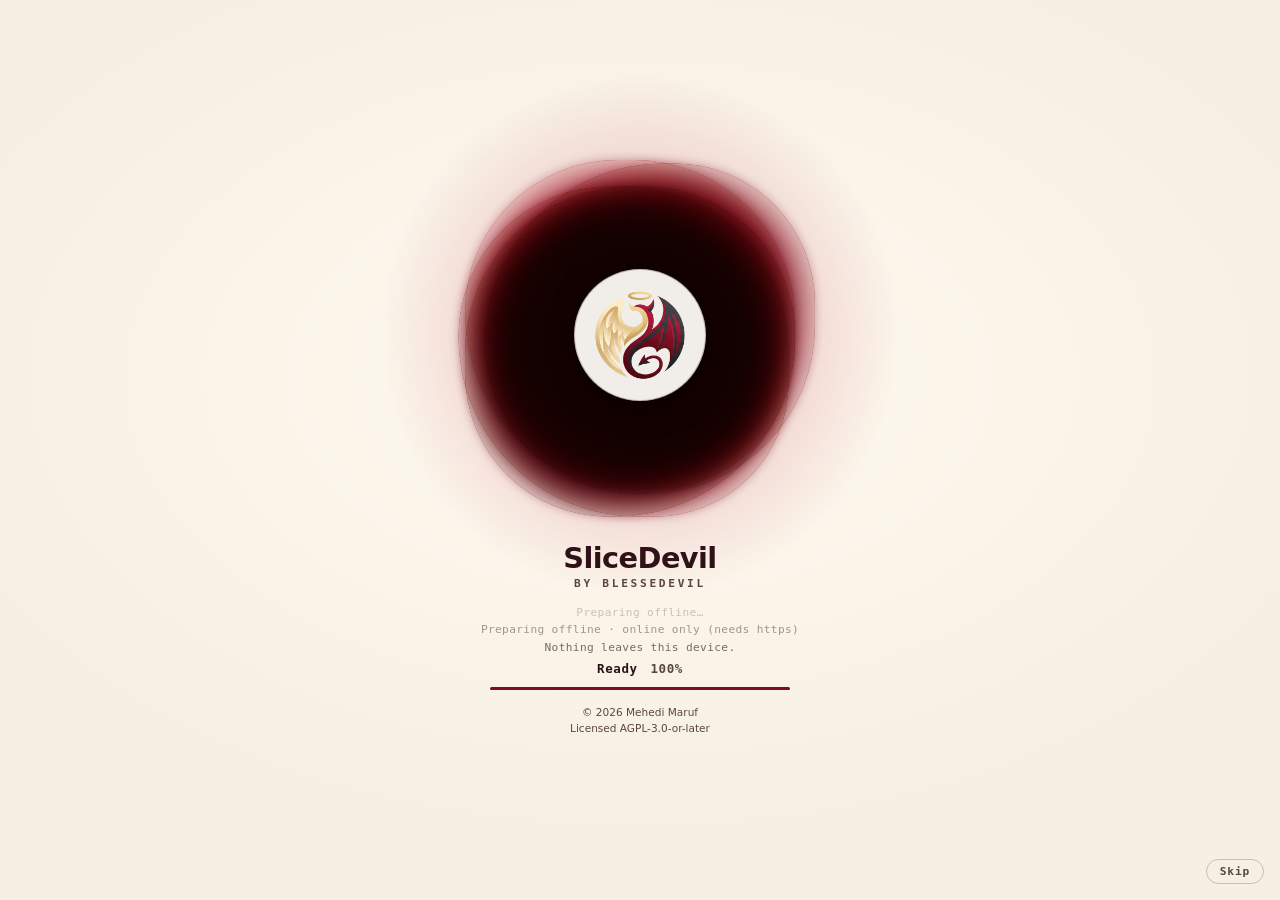
==== commit 6cea41bc: "Link back to mehedimaruf.com; standardise brand spelling; v0.3.1 - Footer link "by Mehedi Maruf (Ble" ====
--- a/site/index.html
+++ b/site/index.html
@@ -14,6 +14,8 @@
 <meta charset="UTF-8" />
 <meta name="viewport" content="width=device-width, initial-scale=1, viewport-fit=cover" />
 <title>SliceDevil</title>
+<meta name="author" content="Mehedi Maruf">
+<link rel="canonical" href="https://crop.mehedimaruf.com/">
 <meta name="description" content="Crop any image to any shape and export PNG, WebP, JPEG, ICO or SVG. Runs entirely in your browser; nothing is uploaded.">
 <meta name="theme-color" content="#f6efe3" media="(prefers-color-scheme: light)">
 <meta name="theme-color" content="#0d0609" media="(prefers-color-scheme: dark)">
@@ -29,7 +31,7 @@
 </head>
 <body>
 
-<!-- Launch splash: the Blessedevil portal. Aura backdrop, crimson mark in both themes (see css/portal.css). -->
+<!-- Launch splash: the BlesseDevil portal. Aura backdrop, crimson mark in both themes (see css/portal.css). -->
 <main id="splash" data-backdrop="aura" role="status" aria-live="polite">
   <div class="disc" aria-hidden="true">
     <div class="orb">
@@ -42,7 +44,7 @@
     <button class="tile" id="tile" type="button" aria-label="Change theme"><img src="assets/mark-light.png" alt="" width="346" height="340"></button>
   </div>
   <h1 class="name">SliceDevil</h1>
-  <p class="sub">by BlessedDevil</p>
+  <p class="sub">by BlesseDevil</p>
   <div class="trail" id="trail" aria-hidden="true"></div>
   <div class="now"><span id="step">Starting&hellip;</span><span id="pct">0%</span></div>
   <div class="bar"><i id="fill"></i></div>
@@ -81,7 +83,7 @@
             <circle cx="8" cy="8" r="6.25" stroke="currentColor" stroke-width="1.4"/>
             <path d="M8 7.2v4M8 5.1v.9" stroke="currentColor" stroke-width="1.5" stroke-linecap="round"/>
           </svg>
-          <span><b>About Mehedi Maruf</b><small>BlessedDevil</small></span>
+          <span><b>About Mehedi Maruf</b><small>BlesseDevil</small></span>
         </a>
         <a class="brand-item" role="menuitem" data-link="contact">
           <svg width="15" height="15" viewBox="0 0 16 16" fill="none" aria-hidden="true">
@@ -459,6 +461,7 @@
     <img class="foot-mark" id="foot-mark" alt="" width="16" height="16" />
   </a>
   <span class="status-line" id="status-line" role="status" aria-live="polite">Drop, paste or choose an image to begin</span>
+  <a class="foot-by" href="https://mehedimaruf.com" target="_blank" rel="noopener noreferrer">by Mehedi Maruf (BlesseDevil)</a>
   <span class="help-wrap">
     <button id="help-btn" type="button" aria-haspopup="dialog" aria-expanded="false" title="How to use SliceDevil">How to use</button>
     <div class="credit-pop help-pop" id="help-pop" role="dialog" aria-label="How to use SliceDevil" hidden>
@@ -490,10 +493,11 @@
     <button id="credit-btn" type="button" aria-haspopup="dialog" aria-expanded="false" title="Credits and contact">Credits</button>
     <div class="credit-pop" id="credit-pop" role="dialog" aria-label="Credits and contact" hidden>
       <p class="credit-title">SliceDevil <span id="credit-version"></span></p>
-      <p><b>SliceDevil by Mehedi Maruf (BlessedDevil)</b></p>
+      <p><b><a href="https://mehedimaruf.com" target="_blank" rel="noopener noreferrer">SliceDevil by Mehedi Maruf (BlesseDevil)</a></b></p>
       <p class="credit-links">
         <a id="credit-site" target="_blank" rel="noopener noreferrer">mehedimaruf.com</a>
         <a id="credit-mail"></a>
+        <a href="https://mehedimaruf.com/projects/slicedevil" target="_blank" rel="noopener noreferrer">SliceDevil project page</a>
         <a id="credit-source" target="_blank" rel="noopener noreferrer">Source code (AGPL-3.0)</a>
       </p>
       <p class="credit-joke">Can't reach slicedevil@mehedimaruf.com?<br>
@@ -501,7 +505,7 @@
         Please don't take it personally. Try <a href="mailto:mehedimaruf@duck.com">mehedimaruf@duck.com</a>
         or <a href="mailto:blessedevil@duck.com">blessedevil@duck.com</a> instead,
         and maybe BUY HIM a COFFE or a DOMAIN. Thank you... :')</p>
-      <p class="credit-fine">Code: AGPL-3.0-or-later. The BlessedDevil mark is &copy; Mehedi Maruf, all rights reserved.</p>
+      <p class="credit-fine">Code: AGPL-3.0-or-later. The BlesseDevil mark is &copy; Mehedi Maruf, all rights reserved.</p>
     </div>
   </span>
 </footer>
--- a/site/css/portal.css
+++ b/site/css/portal.css
@@ -8,7 +8,7 @@
 Licensed under the GNU AGPL v3 or any later version; see <https://www.gnu.org/licenses/>. No warranty.
 The mark images in site/assets/ are proprietary artwork (see LICENSE-ASSETS.md) and are not covered by the AGPL.
 
-Web adaptation of the Blessedevil portal splash kit.
+Web adaptation of the BlesseDevil portal splash kit.
 The original is built for a transparent, frameless desktop window (no backdrop at all). In a browser there is no
 transparent window, so this version adds a full-viewport splash surface and a selectable backdrop disc behind the swirl.
 Theme follows the app: it keys off <html data-theme="system|light|dark"> exactly like app.css does.
--- a/site/css/app.css
+++ b/site/css/app.css
@@ -717,3 +717,10 @@
   border: 1px solid var(--border-strong); border-bottom-width: 2px; background: var(--track); color: var(--text);
   font: 600 11px/1 ui-monospace, "Cascadia Mono", Consolas, monospace; }
 @media (max-width: 460px) { .keys-grid { grid-template-columns: 1fr; } }
+
+/* Visible author link in the footer (hidden on narrow screens; the Credits card carries it too). */
+.foot-by { flex: none; color: var(--text-faint); font-size: 11.5px; text-decoration: none; white-space: nowrap; }
+.foot-by:hover { color: var(--accent); text-decoration: underline; text-underline-offset: 2px; }
+.credit-pop b a { color: var(--text); text-decoration: none; }
+.credit-pop b a:hover { color: var(--accent); text-decoration: underline; text-underline-offset: 2px; }
+@media (max-width: 700px) { .foot-by { display: none; } }
